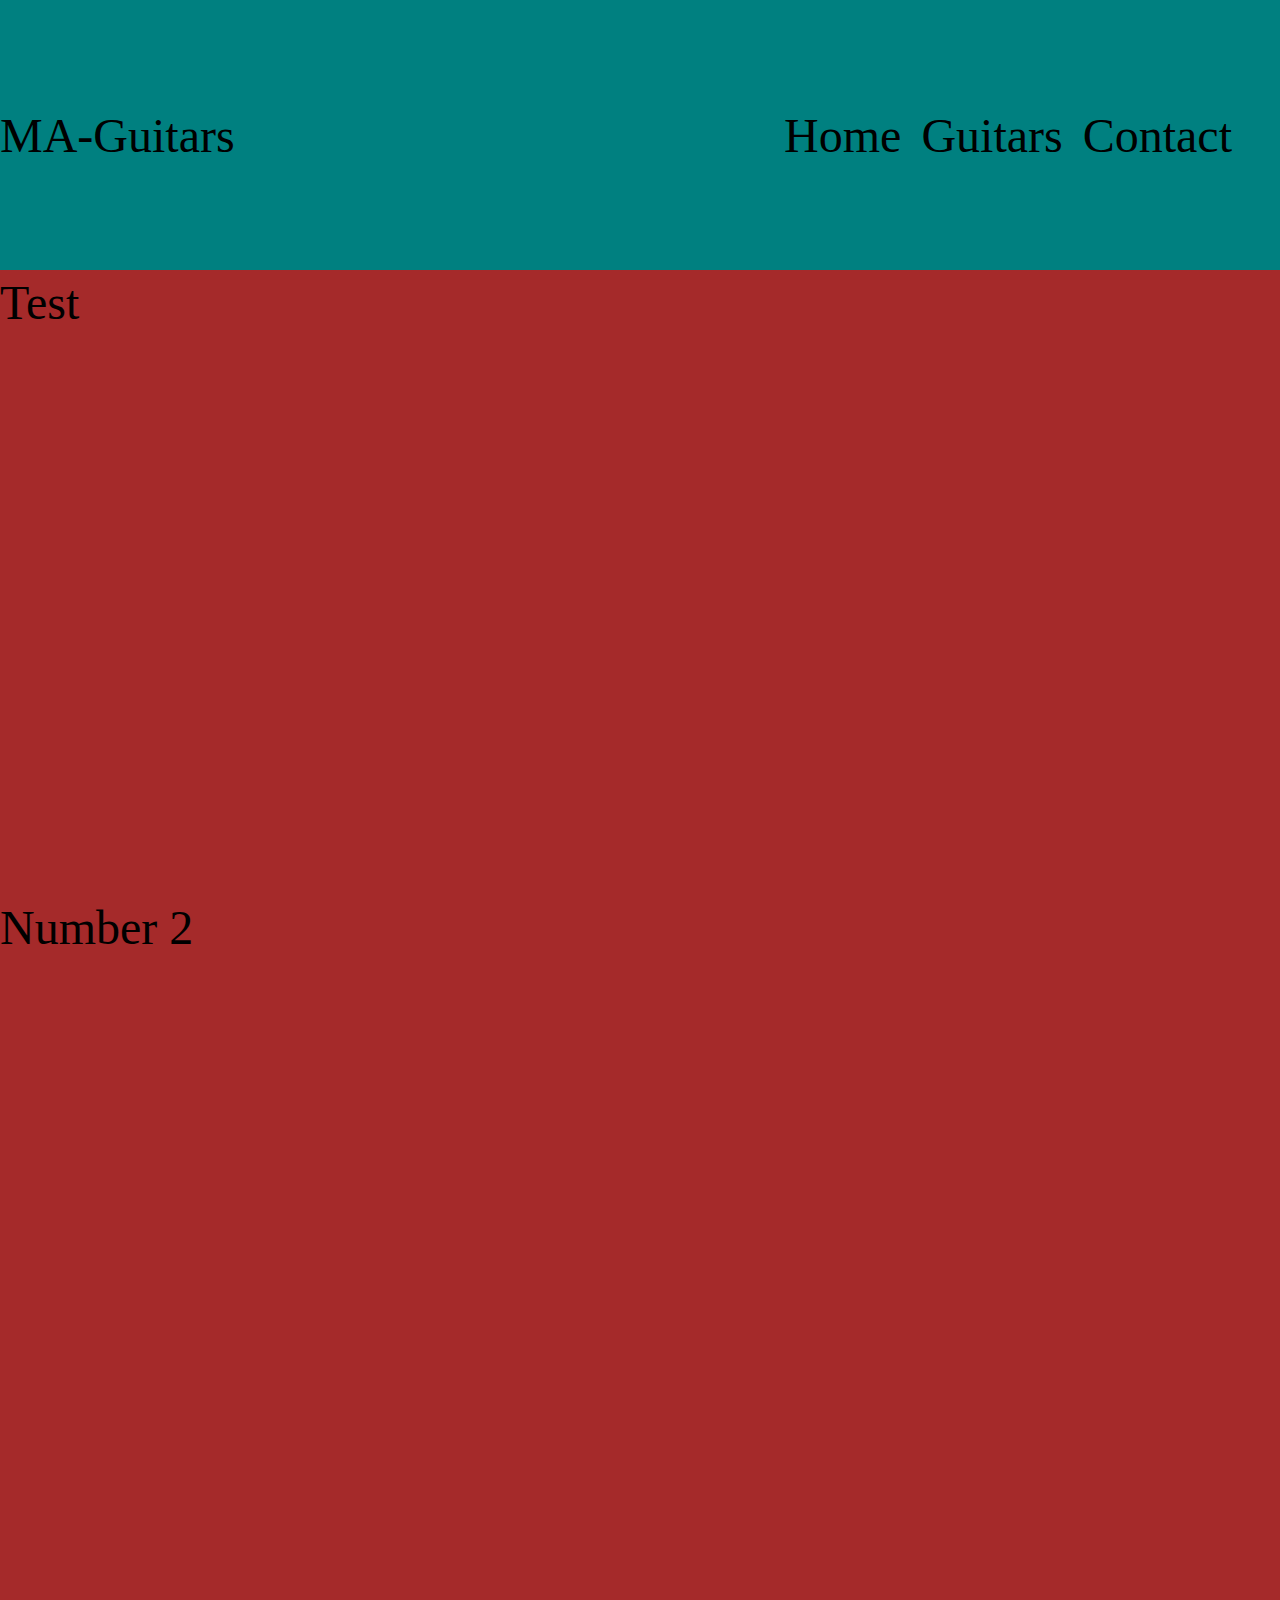
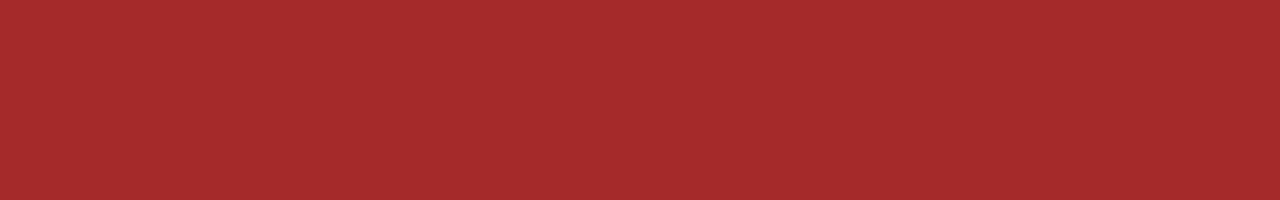
==== index.html @ ea3c1844 "initial commit" ====
<!DOCTYPE html>
<html>
    <head>
        <title>MA-Guitars</title>
        <link rel="stylesheet" href="style.css">
    </head>

    <body>
        <div class="progress-bar"></div>
    
        <div class="header">
            <div class="logo">MA-Guitars</div>
            <ul class="nav-list">
                <li>Home</li>
                <li>Guitars</li>
                <li>Contact</li>
            </ul>
        </div>

        <section class="first-section">
            <p>Test</p>
            <p>Test</p>
            <p>Test</p>
            <p>Test</p>
            <p>Test</p>
            <p>Test</p>
        </section>
        <section class="second-section">
            Number 2
        </section>

    <script src="script.js"></script>
    </body>

</html>
---- style.css ----
*{
    margin: 0;
    padding: 0;
    overflow-x: hidden;
}
body{
    background-color: rgb(36, 36, 36);
    font-size: 3em;
}

.progress-bar{
    height: 10px;
    width: 0;
    background-color: crimson;
    position: fixed;
    top: 0;
    z-index: 1000;
}

.header{
    position: fixed;
    top: 0;
    display: flex;
    height: 30vh;
    width: 100vw;
    background-color: teal;
    justify-content: space-between;
    align-items: center;
    transition: 0.2s;
}

.nav-list{
    display: flex;
    list-style: none;
    gap: 20px;
    margin-right: 3rem;
}

section{
    height: 100dvh;
    background-color: brown;
}
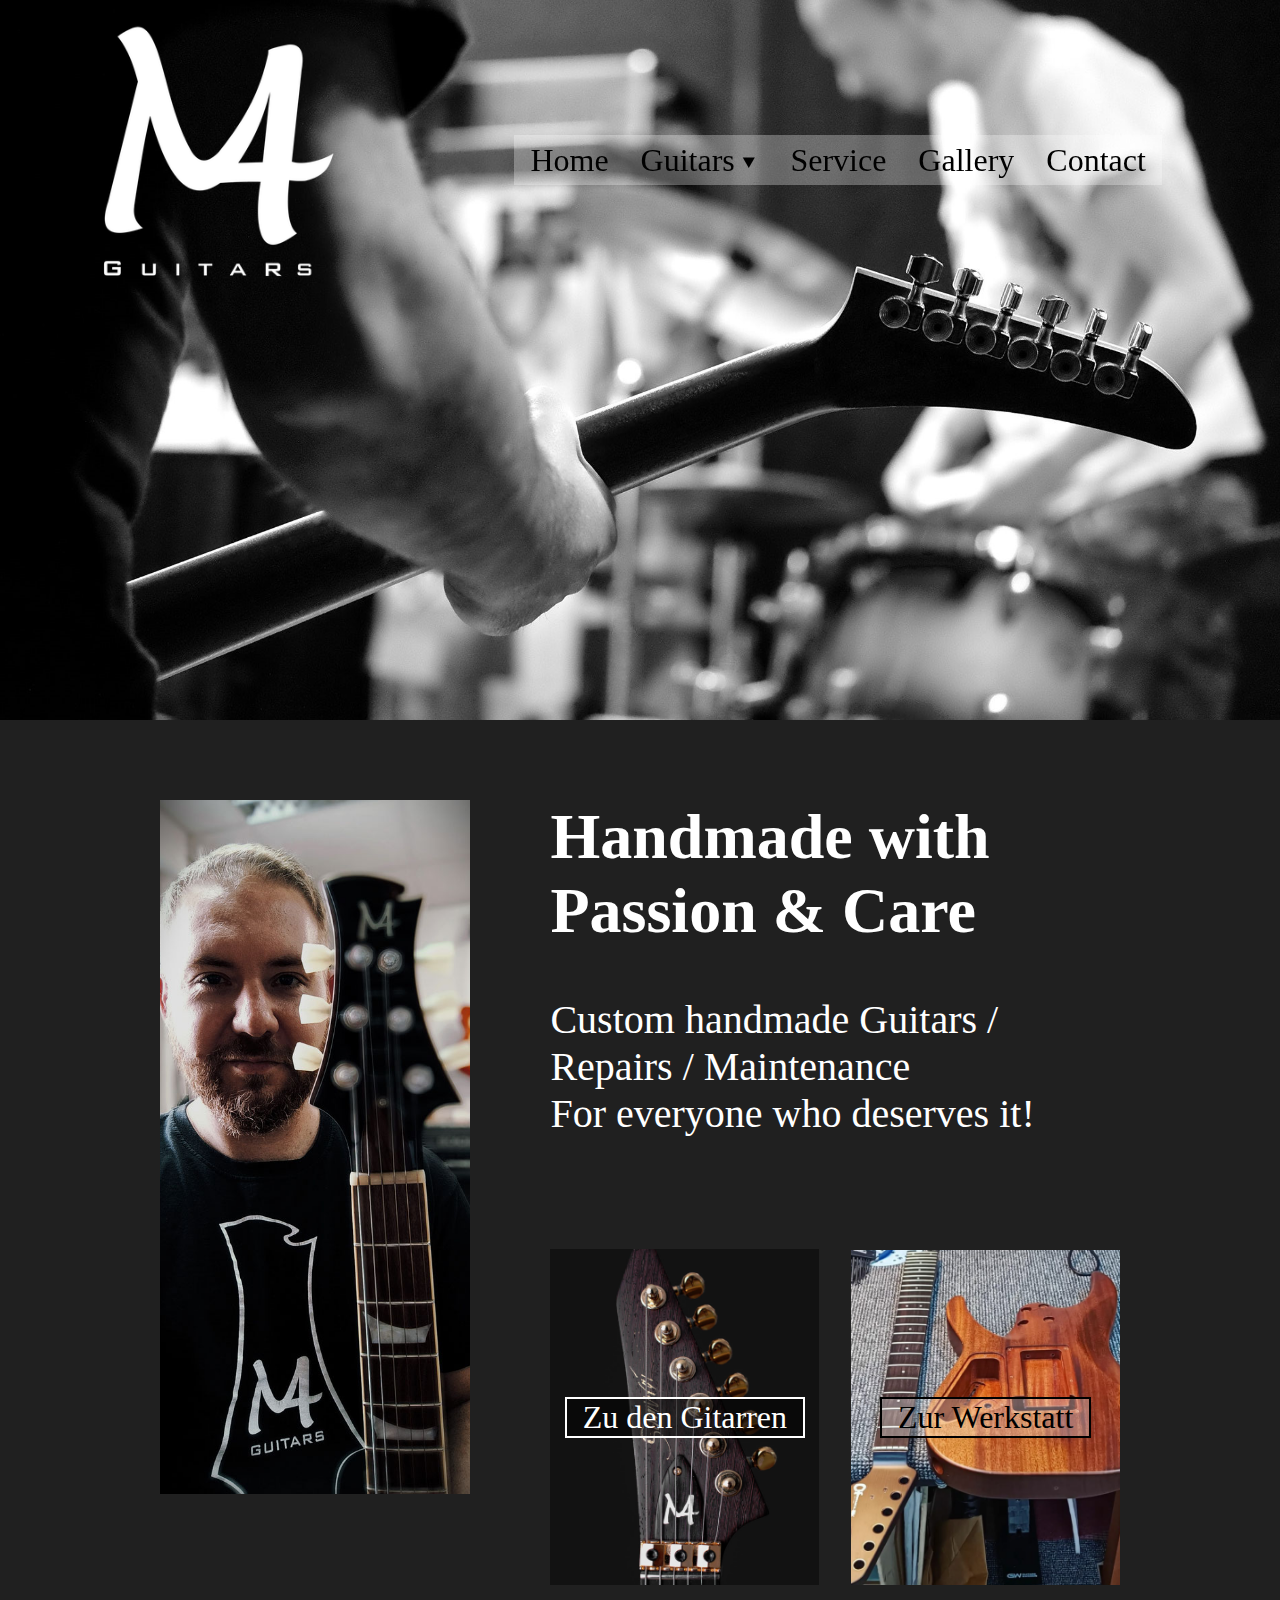
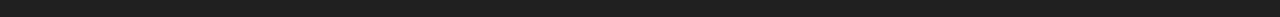
==== commit 8b3c42d0: "First Section" ====
--- a/index.html
+++ b/index.html
@@ -8,25 +8,44 @@
     <body>
         <div class="progress-bar"></div>
     
-        <div class="header">
-            <div class="logo">MA-Guitars</div>
+        <div class="desktop-header">
+            <div class="logo-container">
+                <img src="images/ma-logo.png" alt="MA-Guitars Logo" class="logo">
+            </div>
             <ul class="nav-list">
-                <li>Home</li>
-                <li>Guitars</li>
-                <li>Contact</li>
+                <li><a href="#home">Home</a></li>
+                <li><a href="#nr2">Guitars<span> &#11206;</span></a></li>
+                <li><a href="#nr2">Service</a></li>
+                <li><a href="#nr2">Gallery</a></li>
+                <li><a href="#nr2">Contact</a></li>
             </ul>
         </div>
 
-        <section class="first-section">
-            <p>Test</p>
-            <p>Test</p>
-            <p>Test</p>
-            <p>Test</p>
-            <p>Test</p>
-            <p>Test</p>
-        </section>
-        <section class="second-section">
-            Number 2
+        <header id="home" class="header-section">
+            <div class="guitar-header"></div>
+        </header>
+        <section id="nr2" class="first-section">
+            <div class="manuel-pic-container">
+                <img src="images/mahmoud.jpg" alt="Manuel-Ali" class="manuel-pic">
+            </div>
+
+            <div class="section_1-container">
+                <div class="section_1-text">
+                    <h1>Handmade with Passion & Care</h1>
+                    <p>Custom handmade Guitars / Repairs / Maintenance</p>
+                    <p>For everyone who deserves it!</p>
+                </div>
+                <div class="section_1-links-container">
+                    <div class="section_1-links guitars-link">
+                        <a href="">Zu den Gitarren</a>
+                    </div>
+                    <div class="section_1-links workshop-link">
+                        <a href="">Zur Werkstatt</a>
+                    </div>
+                </div>
+
+            </div>
+            
         </section>
 
     <script src="script.js"></script>
--- a/style.css
+++ b/style.css
@@ -4,9 +4,16 @@
     padding: 0;
     overflow-x: hidden;
 }
+
+/* ------------------- CUSTOM PROPERTIES -------------------*/
+:root{
+    --header-size: 20rem;
+    --font-color: white;
+    --transparent-background: rgba(255, 255, 255, 0.3);
+}
 body{
-    background-color: rgb(36, 36, 36);
-    font-size: 3em;
+    background-color: rgb(32, 32, 32);
+    color: var(--font-color);
 }
 
 .progress-bar{
@@ -18,26 +25,137 @@
     z-index: 1000;
 }
 
-.header{
+a{
+    text-decoration: none;
+    cursor: pointer;
+    transition: all 300ms ease;
+}
+
+/* --- Desktop Header --- */
+
+.desktop-header{
     position: fixed;
     top: 0;
     display: flex;
-    height: 30vh;
+    height: var(--header-size);
     width: 100vw;
-    background-color: teal;
-    justify-content: space-between;
+    background-color: rgba(20, 20, 20, 0);
+    justify-content: space-around;
     align-items: center;
     transition: 0.2s;
 }
 
+.logo{
+    height: calc(var(--header-size) - 1rem);
+}
+
 .nav-list{
+    --nav-font-color: rgb(0, 0, 0);
     display: flex;
     list-style: none;
-    gap: 20px;
+    gap: 2ch;
     margin-right: 3rem;
+    font-size: 2rem;
+    background-color: var(--transparent-background);
+    padding: 0.4rem 1rem;
+}
+.nav-list a{
+    color: var(--nav-font-color);
+}
+.nav-list a:hover{
+    color: var(--font-color);
+}
+.nav-list a:active{
+    color: var(--font-color);
+}
+.nav-list span{
+    font-size: 0.7em;
+}
+
+/* --- Header Section --- */
+
+.guitar-header{
+    height: 80vh;
+    background-image: url(images/guitar-background-2-flipped.jpg);
+    background-position: center;
+    background-repeat: no-repeat;
+    background-size: 100%;
 }
 
 section{
-    height: 100dvh;
-    background-color: brown;
+    display: flex;
+    margin: 5rem 10rem 0;
+}
+/* --- First Section --- */
+
+.first-section{
+    gap: 5rem;
+    justify-content: space-around;
+}
+.manuel-pic-container{
+    width: 30rem;
+}
+.manuel-pic{
+    width: 100%;
+    height: 85%;
+    object-fit: cover;
+    object-position: top;
+}
+
+h1{
+    font-size: 4rem;
+    margin-bottom: 3rem;
+}
+p{
+    font-size: 2.5rem;
+}
+
+.section_1-container{
+    display: flex;
+    flex-direction: column;
+    gap: 5rem;
+}
+.section_1-links-container{
+    display: flex;
+    gap: 2rem;
+    justify-content: flex-start;
+}
+.section_1-links{
+    position: relative;
+    width: 20rem;
+    height: 25rem;
+    background-repeat: no-repeat;
+    background-position: center;
+    background-size: 100%;
+    display: flex;
+    justify-content: center;
+    align-items: center;
+}
+
+.guitars-link{
+    background-image: url(images/guitar-head.png);
+    --font-color: white;
+}
+.workshop-link{
+    background-image: url(images/workshop-pic.png);
+    --font-color: black;
+}
+.section_1-links a{
+    font-size: 2rem;
+    padding: 0 1ch;
+    position: absolute;
+    color: var(--font-color);
+    border: 0.15rem solid var(--font-color);
+    background-color: var(--transparent-background);
+}
+.guitars-link a{
+    background-color: rgba(0, 0, 0, 0.5);
+}
+.guitars-link a:hover{
+    background-color: rgba(255, 255, 255, 0.5);
+    --font-color: black;
+}
+.workshop-link a:hover{
+    background-color: rgba(0, 0, 0, 0.5);
+    --font-color: white;
 }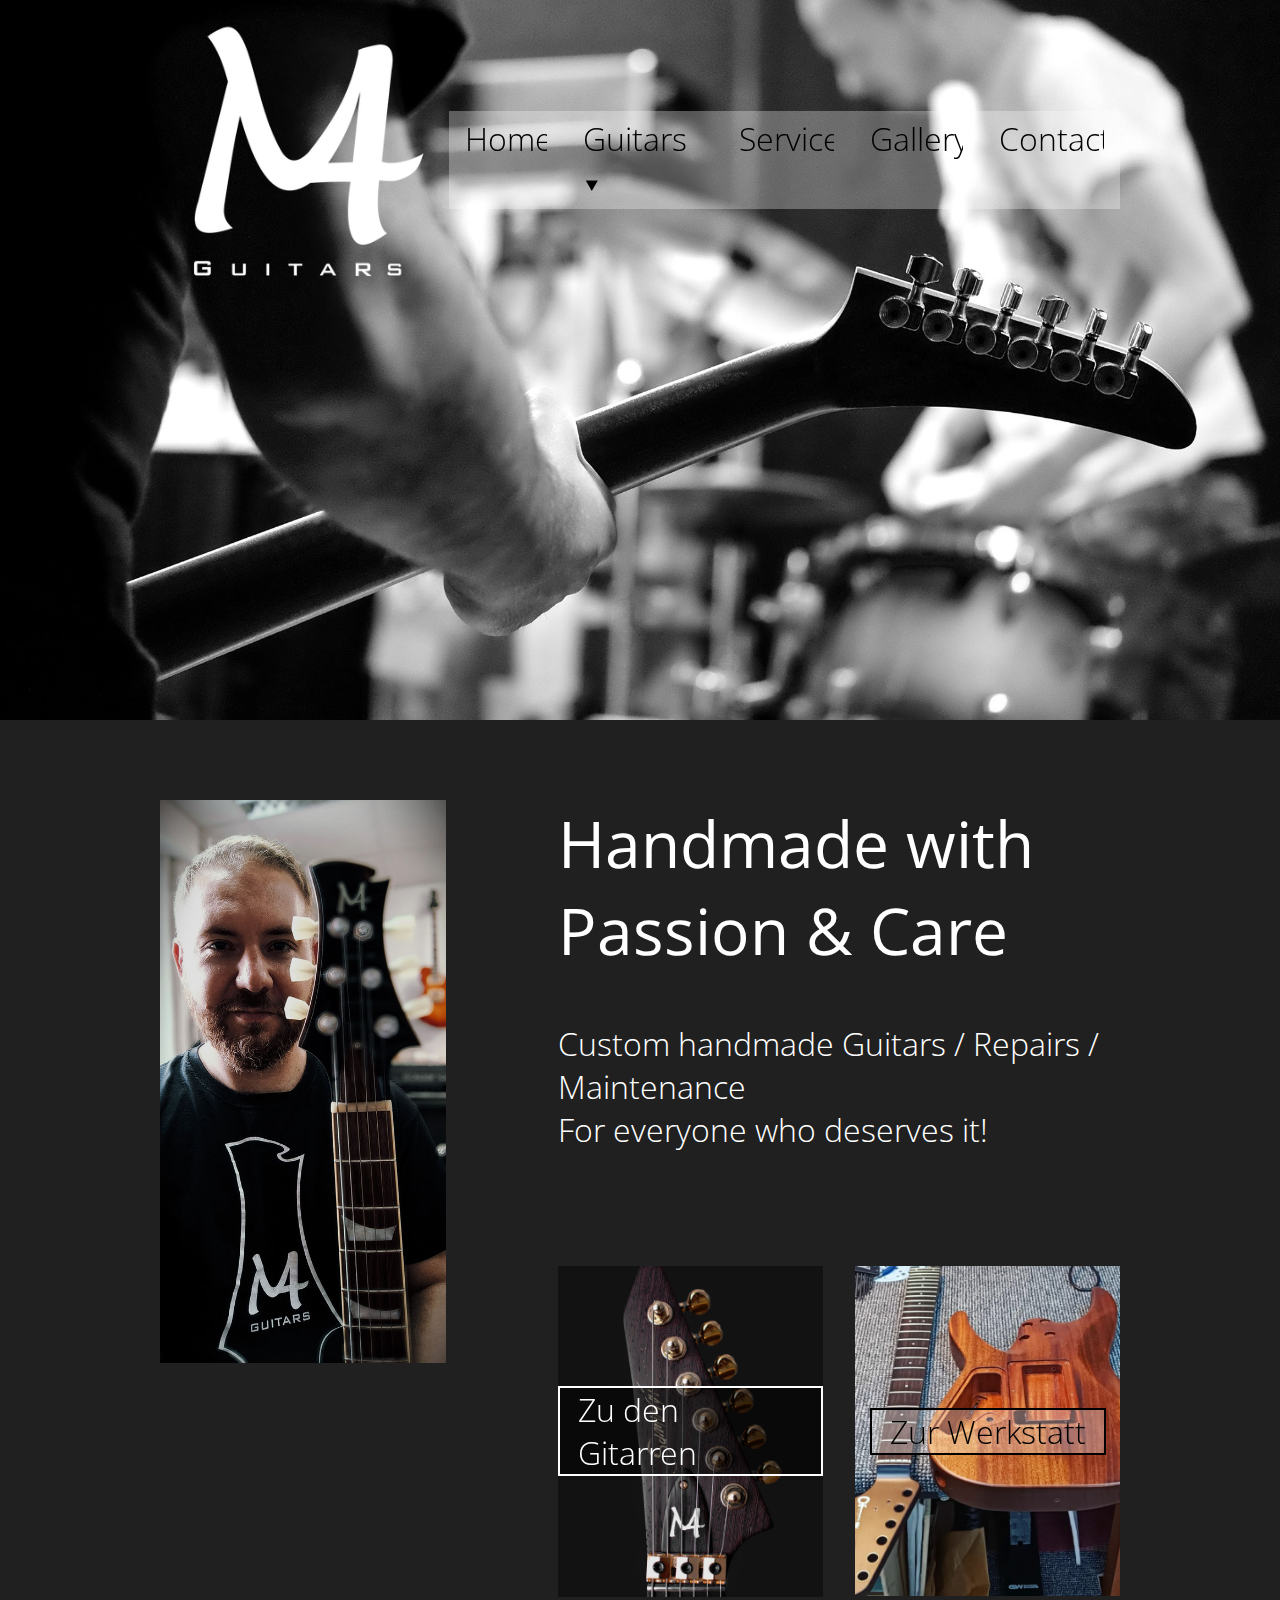
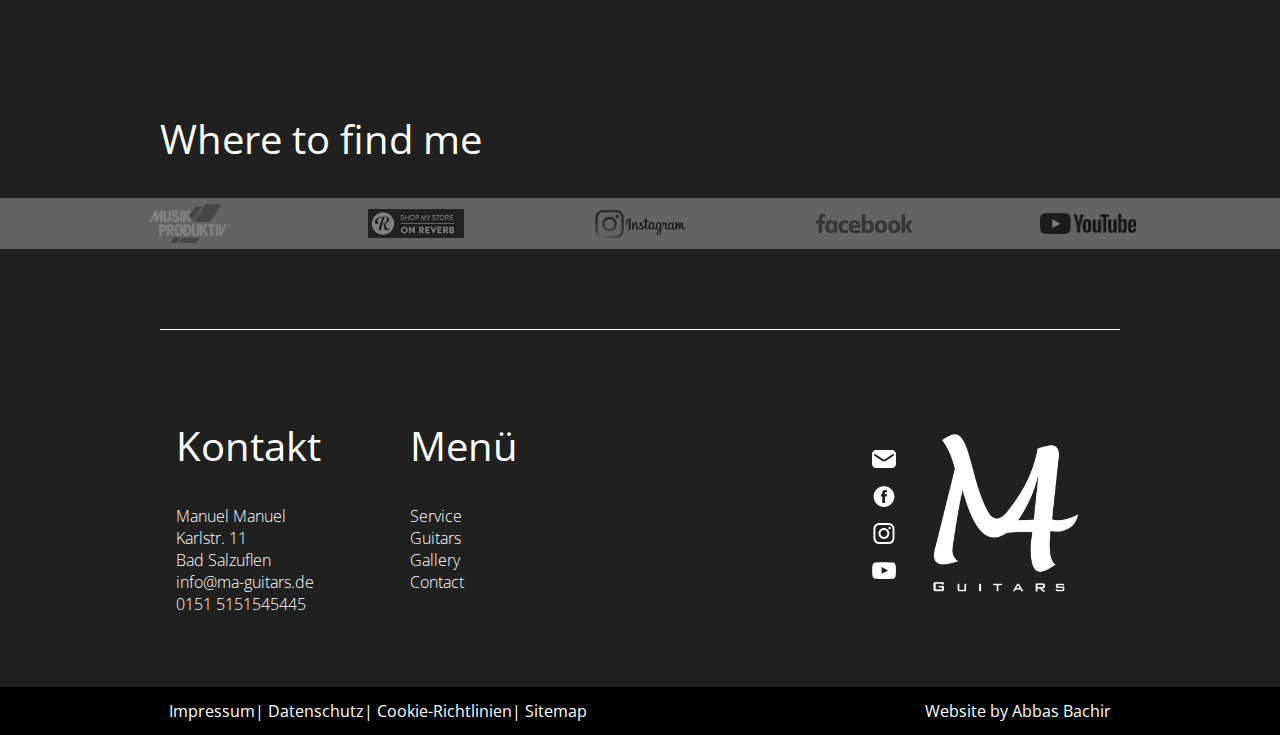
==== commit e4c58a2f: "finished layout" ====
--- a/index.html
+++ b/index.html
@@ -1,6 +1,7 @@
 <!DOCTYPE html>
 <html>
     <head>
+        <meta charset="UTF-8">
         <title>MA-Guitars</title>
         <link rel="stylesheet" href="style.css">
     </head>
@@ -8,21 +9,22 @@
     <body>
         <div class="progress-bar"></div>
     
-        <div class="desktop-header">
-            <div class="logo-container">
-                <img src="images/ma-logo.png" alt="MA-Guitars Logo" class="logo">
+        <header id="home" class="header-section">
+            <div class="desktop-nav">
+                <div class="logo-container">
+                    <img src="images/ma-logo.png" alt="MA-Guitars Logo" class="logo">
+                </div>
+
+                <ul class="nav-list">
+                    <li><a href="#home">Home</a></li>
+                    <li><a href="#nr2">Guitars<span> &#11206;</span></a></li>
+                    <li><a href="#nr2">Service</a></li>
+                    <li><a href="#nr2">Gallery</a></li>
+                    <li><a href="#nr2">Contact</a></li>
+                </ul>
             </div>
-            <ul class="nav-list">
-                <li><a href="#home">Home</a></li>
-                <li><a href="#nr2">Guitars<span> &#11206;</span></a></li>
-                <li><a href="#nr2">Service</a></li>
-                <li><a href="#nr2">Gallery</a></li>
-                <li><a href="#nr2">Contact</a></li>
-            </ul>
-        </div>
 
-        <header id="home" class="header-section">
-            <div class="guitar-header"></div>
+            <div class="header-background"></div>
         </header>
         <section id="nr2" class="first-section">
             <div class="manuel-pic-container">
@@ -48,6 +50,92 @@
             
         </section>
 
+        <section id="" class="section_socials">
+            <div class="section_socials-container">
+                <div class="section_socials-text-container">
+                    <h2>Where to find me</h2>
+                </div>
+                <div class="socials-container">
+                    <div class="socials-links-container">
+                        <a href="" class="socials-link">
+                            <img src="images/musik-produktiv-logo.png" alt="">
+                        </a>
+                        <a href="" class="socials-link">
+                            <img src="images/reverb-shop-logo.png" alt="">
+                        </a>
+                        <a href="" class="socials-link">
+                            <img src="images/instagram-logo.png" alt="">
+                        </a>
+                        <a href="" class="socials-link socials-facebook">
+                            <img src="images/facebook-logo.png" alt="">
+                        </a>
+                        <a href="" class="socials-link">
+                            <img src="images/YouTube-logo.png" alt="">
+                        </a>
+                    </div>
+                </div>
+                
+            </div>
+        </section>
+
+        <footer>
+            <span></span>
+            <div class="footer-container-outer">
+                <div class="footer-container-inner">
+                    <div>
+                        <h2>Kontakt</h2>
+                        <p>Manuel Manuel</p>
+                        <p>Karlstr. 11</p>
+                        <p>Bad Salzuflen</p>
+                        <p>info@ma-guitars.de</p>
+                        <p>0151 5151545445 </p>
+                    </div>
+                    <div>
+                        <h2>Menü</h2>
+                        <p>Service</p>
+                        <p>Guitars</p>
+                        <p>Gallery</p>
+                        <p>Contact</p>
+                    </div>
+                    <div></div>
+                    <div></div>
+                    <div></div>
+                    <div class="footer-icons-container">
+                        <a class="footer-icons mail-footer" href="">
+                            <img src="images/Logos/email_icon.svg" alt="Email-Icon">
+                        </a>
+                        <a class="footer-icons facebook-footer" href="">
+                            <img src="images/Logos/facebook_icon.svg" alt="Facebook-Icon">
+                        </a>
+                        <a class="footer-icons instagram-footer" href="">
+                            <img src="images/Logos/instagram_icon.svg" alt="Instagram-Icon">
+                        </a>
+                        <a class="footer-icons youtube-footer" href="">
+                            <img src="images/Logos/youtube_icon.svg" alt="Youtube-Icon">
+                        </a>
+                    </div>
+                </div>
+                <img class="footer-logo" src="images/ma-logo.png" alt="">
+            </div>
+            
+        </footer>
+
+        <end>
+            <div class="end-bar">
+                <div>
+                    <ul class="end-links">
+                        <li class="end-a">Impressum</li>
+                        <li class="end-a">Datenschutz</li>
+                        <li class="end-a">Cookie-Richtlinien</li>
+                        <li class="end-a">Sitemap</li>
+                    </ul>
+                </div>
+                <div>
+                    Website by Abbas Bachir
+                </div>
+            </div>
+        </end>
+
     <script src="script.js"></script>
     </body>
 
--- a/style.css
+++ b/style.css
@@ -1,8 +1,12 @@
+
+@import url('https://fonts.googleapis.com/css2?family=Open+Sans:ital,wght@0,300..800;1,300..800&display=swap');
 
 *{
     margin: 0;
     padding: 0;
     overflow-x: hidden;
+    scroll-behavior: smooth;
+    font-family: 'Open Sans', Arial;
 }
 
 /* ------------------- CUSTOM PROPERTIES -------------------*/
@@ -10,53 +14,78 @@
     --header-size: 20rem;
     --font-color: white;
     --transparent-background: rgba(255, 255, 255, 0.3);
+    --transparent-nav: rgba(255, 255, 255, 0.3);
+    --outer-margin: 10rem;
+    --font-size-h1: 4rem;
+    --font-size-h2: 2.5rem;
+    --font-size-text: 2rem;
 }
 body{
     background-color: rgb(32, 32, 32);
     color: var(--font-color);
 }
-
-.progress-bar{
-    height: 10px;
-    width: 0;
-    background-color: crimson;
-    position: fixed;
-    top: 0;
-    z-index: 1000;
-}
-
+h1, h2{
+    font-weight: 400;
+}
+h1{
+    font-size: var(--font-size-h1);
+    margin-bottom: 3rem;
+}
+h2{
+    font-size: var(--font-size-h2);
+    margin-bottom: 2rem;
+}
+p, a{
+    font-weight: 300;
+    font-size: var(--font-size-text)
+}
 a{
     text-decoration: none;
     cursor: pointer;
     transition: all 300ms ease;
 }
 
-/* --- Desktop Header --- */
-
-.desktop-header{
+
+/* --- DESKTOP HEADER --- */
+
+.desktop-nav{
     position: fixed;
     top: 0;
     display: flex;
     height: var(--header-size);
     width: 100vw;
     background-color: rgba(20, 20, 20, 0);
-    justify-content: space-around;
+    justify-content: space-between;
     align-items: center;
     transition: 0.2s;
 }
 
+.nav-scrolled{
+    --header-size: 7rem;
+    background-color: rgba(20, 20, 20, 1);
+    z-index: 999;
+}
+.nav-scrolled .nav-list{
+    --nav-font-color: white;
+    --transparent-nav: transparent;
+}
+
+.logo-container{
+    position: relative;
+    margin-left: 10rem;
+}
 .logo{
     height: calc(var(--header-size) - 1rem);
 }
 
 .nav-list{
     --nav-font-color: rgb(0, 0, 0);
+    font-size: var(--font-size-text);
     display: flex;
     list-style: none;
     gap: 2ch;
-    margin-right: 3rem;
-    font-size: 2rem;
-    background-color: var(--transparent-background);
+    margin-right: 10rem;
+    background-color: var(--transparent-nav);
     padding: 0.4rem 1rem;
 }
 .nav-list a{
@@ -72,9 +101,17 @@
     font-size: 0.7em;
 }
 
-/* --- Header Section --- */
-
-.guitar-header{
+.nav-scrolled a:hover{
+    color: gray;
+}
+/* --- HEADER SECTION --- */
+
+section, footer{
+    display: flex;
+    margin: 5rem var(--outer-margin) 0;
+}
+
+.header-background{
     height: 80vh;
     background-image: url(images/guitar-background-2-flipped.jpg);
     background-position: center;
@@ -82,32 +119,21 @@
     background-size: 100%;
 }
 
-section{
-    display: flex;
-    margin: 5rem 10rem 0;
-}
-/* --- First Section --- */
+/* --- FIRST SECTION --- */
 
 .first-section{
-    gap: 5rem;
-    justify-content: space-around;
+    gap: 7rem;
+    justify-content: flex-start;
 }
 .manuel-pic-container{
     width: 30rem;
+    height: 50rem;
+    overflow: hidden;
 }
 .manuel-pic{
     width: 100%;
-    height: 85%;
     object-fit: cover;
     object-position: top;
-}
-
-h1{
-    font-size: 4rem;
-    margin-bottom: 3rem;
-}
-p{
-    font-size: 2.5rem;
 }
 
 .section_1-container{
@@ -141,7 +167,6 @@
     --font-color: black;
 }
 .section_1-links a{
-    font-size: 2rem;
     padding: 0 1ch;
     position: absolute;
     color: var(--font-color);
@@ -158,4 +183,93 @@
 .workshop-link a:hover{
     background-color: rgba(0, 0, 0, 0.5);
     --font-color: white;
+}
+
+/* --- SECOND SECTION --- */
+
+.section_socials{
+    margin: 5rem 0 0;
+}
+
+.section_socials-text-container{
+    margin: 0 var(--outer-margin);
+}
+
+.socials-links-container{
+    display: flex;
+    justify-content: center;
+    background-color: var(--transparent-background);
+    padding: 0 5rem;
+}
+
+.socials-link{
+    flex: 1 1 0px;
+    display: flex;
+    justify-content: center;
+    align-items: center;
+    margin: 0 4rem;
+    filter: brightness(0.5) grayscale(1);
+}
+.socials-link:hover{
+    filter: grayscale(0);
+}
+
+footer{
+    --font-size-text: 1rem;
+    display: grid;
+    grid-template-rows: auto;
+    font-size: var(--font-size-text);
+}
+footer span{
+    width: 100%;
+    height: 1px;
+    background-color: white;
+    margin-bottom: 4rem;
+}
+.footer-container-outer{
+    display: flex;
+    justify-content: space-between;
+    padding: 1.5rem 1rem;
+    align-items: center;
+    gap: 1rem;
+}
+.footer-container-inner{
+    flex: 1;
+    display: flex;
+    justify-content: space-between;
+}
+
+.footer-logo{
+    height: 12rem;
+}
+
+.footer-icons-container{
+    display: flex;
+    flex-direction: column;
+    justify-content: center;
+    gap: 0.5rem;
+}
+.footer-icons img{
+    width: 1.5rem;
+}
+
+.end-bar{
+    display: flex;
+    background-color: black;
+    height: 3rem;
+    margin-top: 3rem;
+    justify-content: space-around;
+    align-items: center;
+    font-size: 1rem;
+}
+.end-links{
+    display: flex;
+    justify-content: flex-start;
+}
+
+.end-a::before{
+    content: '| ';
+}
+.end-a:first-child::before{
+    content: '';
 }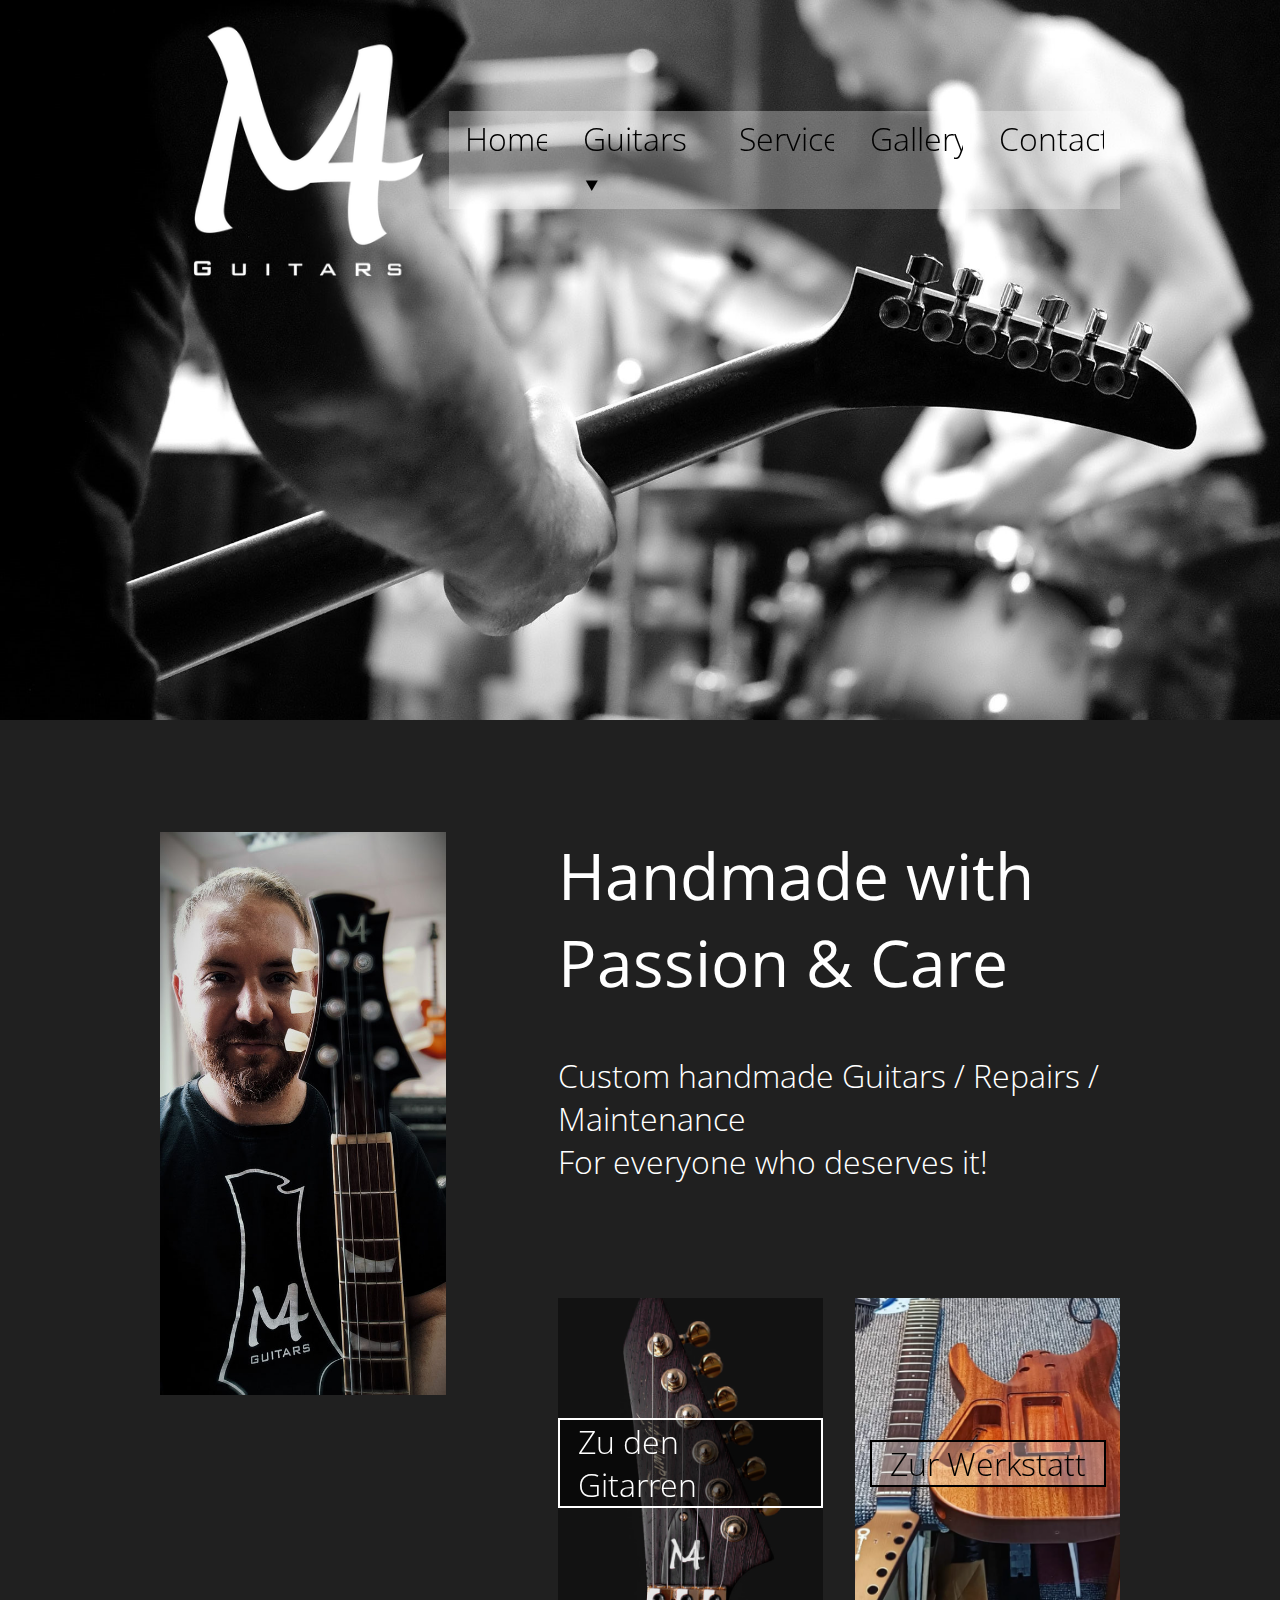
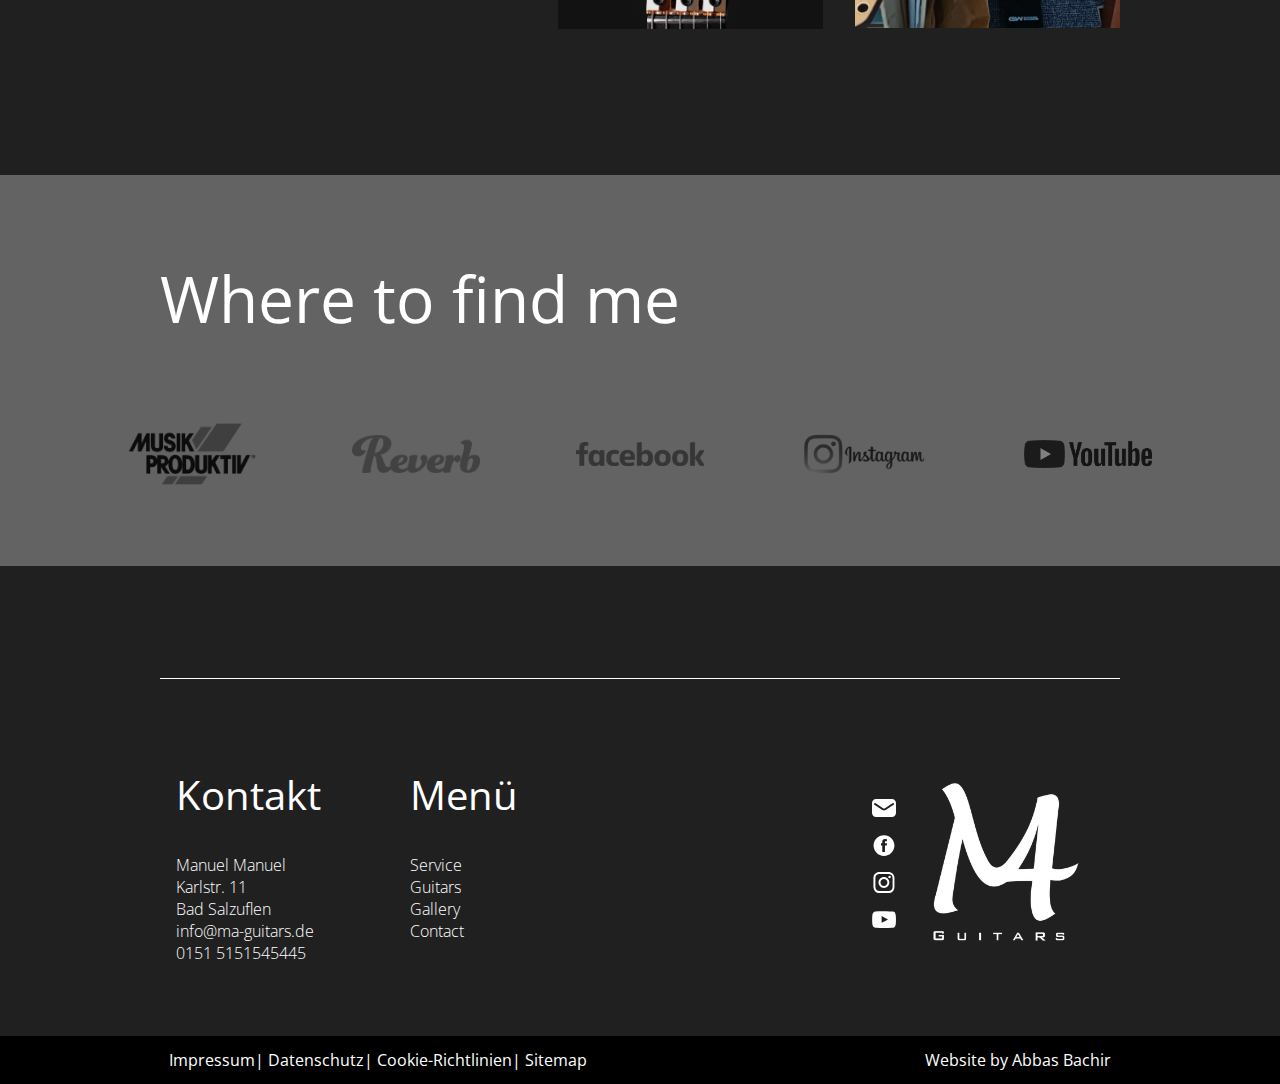
==== commit a064d977: "some updates" ====
--- a/index.html
+++ b/index.html
@@ -17,7 +17,18 @@
 
                 <ul class="nav-list">
                     <li><a href="#home">Home</a></li>
-                    <li><a href="#nr2">Guitars<span> &#11206;</span></a></li>
+                    <li class="nav-list-guitars"><a href="guitars.html">
+                        Guitars<span> &#11206;</span></a>
+                        <ul class="guitars-dropdown">
+                            <li><a>Goddess</a></li>
+                            <li><a>V.I.G</a></li>
+                            <li><a>Amira</a></li>
+                            <li><a>Samurai</a></li>
+                            <li><a>Ronin</a></li>
+                            <li><a>Underdog</a></li>
+                            <li><a>Customs</a></li>
+                        </ul>
+                    </li>
                     <li><a href="#nr2">Service</a></li>
                     <li><a href="#nr2">Gallery</a></li>
                     <li><a href="#nr2">Contact</a></li>
@@ -26,6 +37,7 @@
 
             <div class="header-background"></div>
         </header>
+
         <section id="nr2" class="first-section">
             <div class="manuel-pic-container">
                 <img src="images/mahmoud.jpg" alt="Manuel-Ali" class="manuel-pic">
@@ -39,7 +51,7 @@
                 </div>
                 <div class="section_1-links-container">
                     <div class="section_1-links guitars-link">
-                        <a href="">Zu den Gitarren</a>
+                        <a href="guitars.html">Zu den Gitarren</a>
                     </div>
                     <div class="section_1-links workshop-link">
                         <a href="">Zur Werkstatt</a>
@@ -53,23 +65,24 @@
         <section id="" class="section_socials">
             <div class="section_socials-container">
                 <div class="section_socials-text-container">
-                    <h2>Where to find me</h2>
+                    <h1>Where to find me</h1>
                 </div>
                 <div class="socials-container">
                     <div class="socials-links-container">
-                        <a href="" class="socials-link">
+                        <a href="https://www.musik-produktiv.de/e-gitarre/manuel-ali-guitars/" 
+                        target="_blank" class="socials-link">
                             <img src="images/musik-produktiv-logo.png" alt="">
                         </a>
-                        <a href="" class="socials-link">
+                        <a href="https://reverb.com/shop/manuelaliguitars" target="_blank" class="socials-link">
                             <img src="images/reverb-shop-logo.png" alt="">
                         </a>
-                        <a href="" class="socials-link">
+                        <a href="https://www.facebook.com/manuelaliguitars" target="_blank" class="socials-link socials-facebook">
+                            <img src="images/facebook-logo.png" alt="">
+                        </a>
+                        <a href="https://www.instagram.com/manuel_ali_guitars/" target="_blank" class="socials-link">
                             <img src="images/instagram-logo.png" alt="">
                         </a>
-                        <a href="" class="socials-link socials-facebook">
-                            <img src="images/facebook-logo.png" alt="">
-                        </a>
-                        <a href="" class="socials-link">
+                        <a href="https://www.youtube.com/channel/UCgZsIpc1MIJShkPsM_BowSg" target="_blank" class="socials-link">
                             <img src="images/YouTube-logo.png" alt="">
                         </a>
                     </div>
@@ -92,10 +105,10 @@
                     </div>
                     <div>
                         <h2>Menü</h2>
-                        <p>Service</p>
-                        <p>Guitars</p>
-                        <p>Gallery</p>
-                        <p>Contact</p>
+                        <p><a>Service</a></p>
+                        <p><a href="guitars.html">Guitars</a></p>
+                        <p><a>Gallery</a></p>
+                        <p><a>Contact</a></p>
                     </div>
                     <div></div>
                     <div></div>
--- a/style.css
+++ b/style.css
@@ -43,6 +43,7 @@
     text-decoration: none;
     cursor: pointer;
     transition: all 300ms ease;
+    color: var(--font-color);
 }
 
 
@@ -58,16 +59,7 @@
     justify-content: space-between;
     align-items: center;
     transition: 0.2s;
-}
-
-.nav-scrolled{
-    --header-size: 7rem;
-    background-color: rgba(20, 20, 20, 1);
-    z-index: 999;
-}
-.nav-scrolled .nav-list{
-    --nav-font-color: white;
-    --transparent-nav: transparent;
+    overflow: visible;
 }
 
 .logo-container{
@@ -86,9 +78,12 @@
     gap: 2ch;
     margin-right: 10rem;
     background-color: var(--transparent-nav);
-    padding: 0.4rem 1rem;
-}
-.nav-list a{
+    padding: 0 1rem;
+}
+.nav-list li{
+    padding: 0.4rem 0;
+}
+.nav-list a, .nav-list-guitars{
     color: var(--nav-font-color);
 }
 .nav-list a:hover{
@@ -101,14 +96,43 @@
     font-size: 0.7em;
 }
 
+.guitars-dropdown{
+    position: absolute;
+    display: none;
+    background-color: var(--transparent-nav);
+    margin-top: 0.4rem;
+    margin-left: -1rem;
+    padding: 0 1rem 1rem;
+}
+.guitars-dropdown a{
+    font-size: 1.7rem;
+}
+.nav-list-guitars:hover .guitars-dropdown{
+    display: block;
+    transition: all 300ms ease;
+}
+.nav-scrolled .guitars-dropdown{
+    background-color: black;
+}
+
+.nav-scrolled{
+    --header-size: 7rem;
+    background-color: black;
+    z-index: 999;
+}
+.nav-scrolled .nav-list{
+    --nav-font-color: white;
+    --transparent-nav: transparent;
+}
 .nav-scrolled a:hover{
     color: gray;
 }
+
 /* --- HEADER SECTION --- */
 
 section, footer{
     display: flex;
-    margin: 5rem var(--outer-margin) 0;
+    margin: 7rem var(--outer-margin) 0;
 }
 
 .header-background{
@@ -188,17 +212,18 @@
 /* --- SECOND SECTION --- */
 
 .section_socials{
-    margin: 5rem 0 0;
+    margin: 7rem 0 0;
+    padding: 5rem 0;
+    background-color: var(--transparent-background);
 }
 
 .section_socials-text-container{
-    margin: 0 var(--outer-margin);
+    margin: 0 var(--outer-margin) 2rem;
 }
 
 .socials-links-container{
     display: flex;
     justify-content: center;
-    background-color: var(--transparent-background);
     padding: 0 5rem;
 }
 
@@ -207,7 +232,7 @@
     display: flex;
     justify-content: center;
     align-items: center;
-    margin: 0 4rem;
+    margin: 0 3rem;
     filter: brightness(0.5) grayscale(1);
 }
 .socials-link:hover{
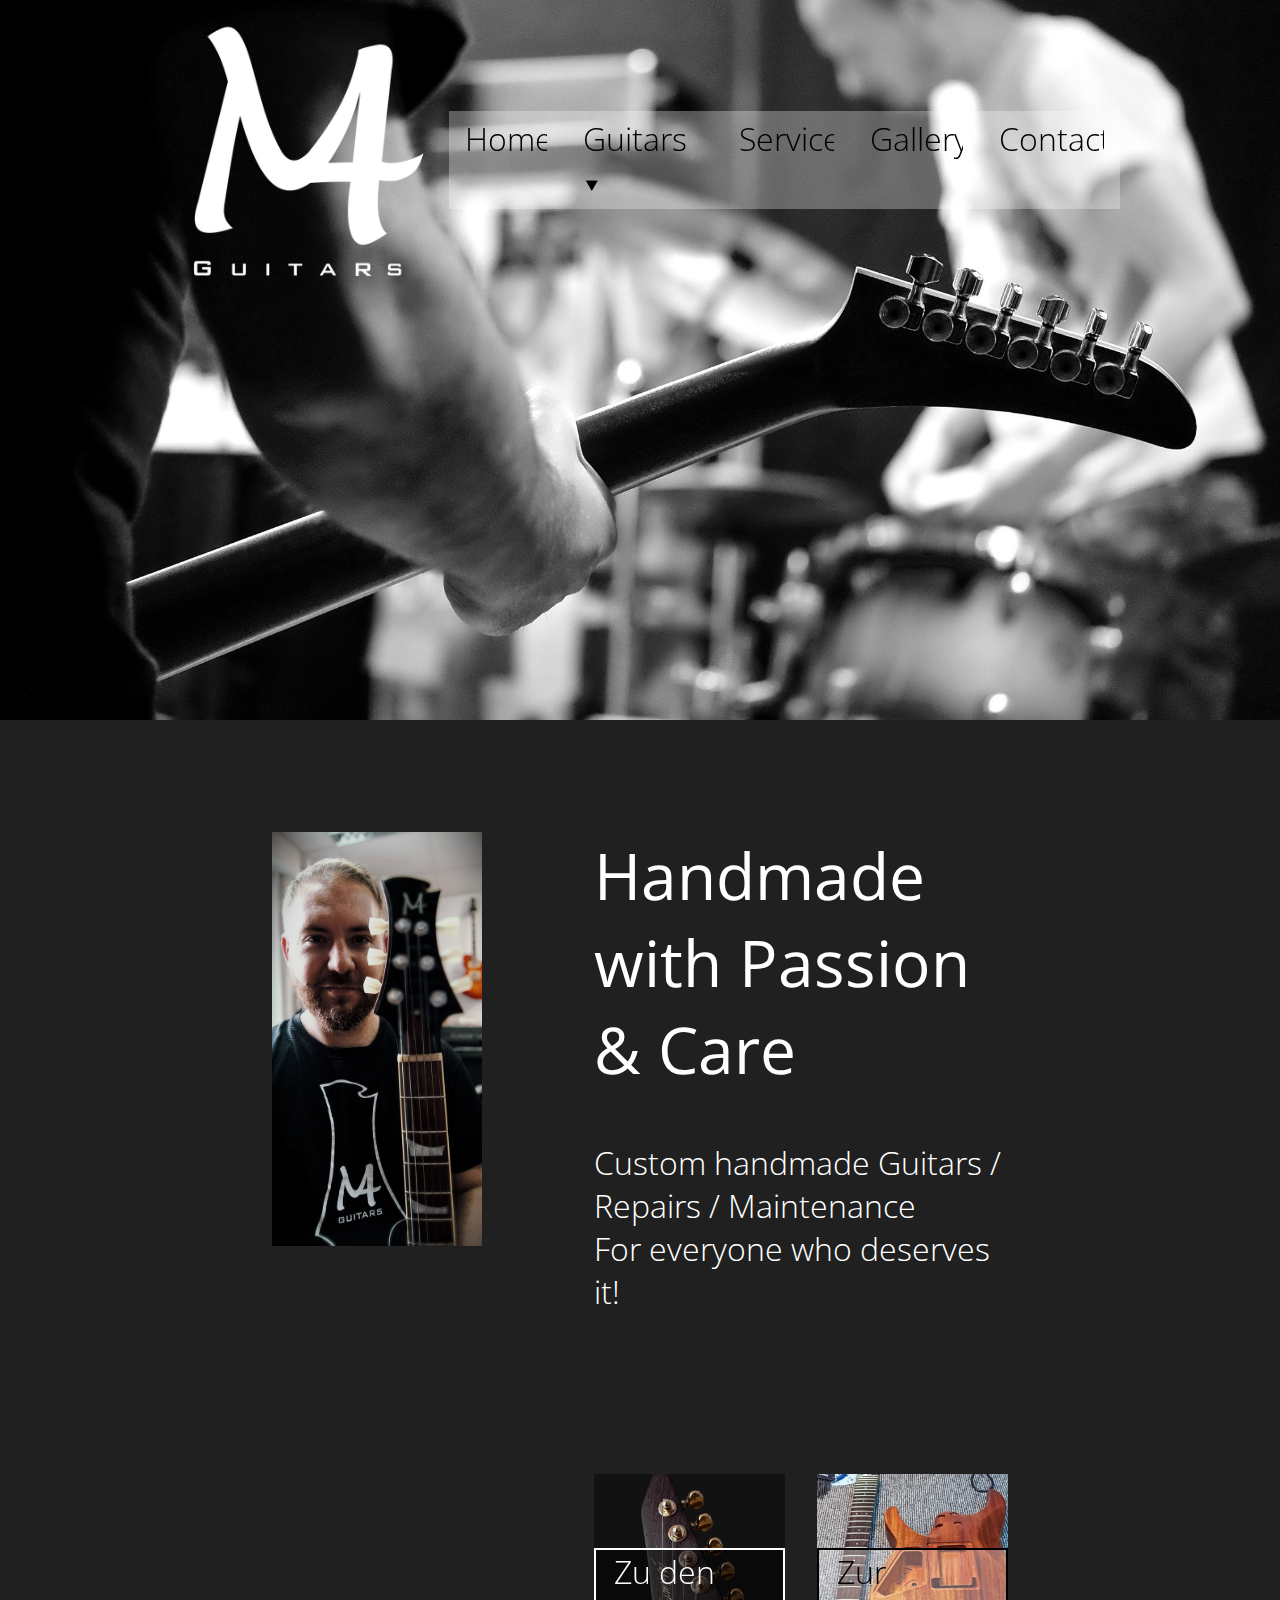
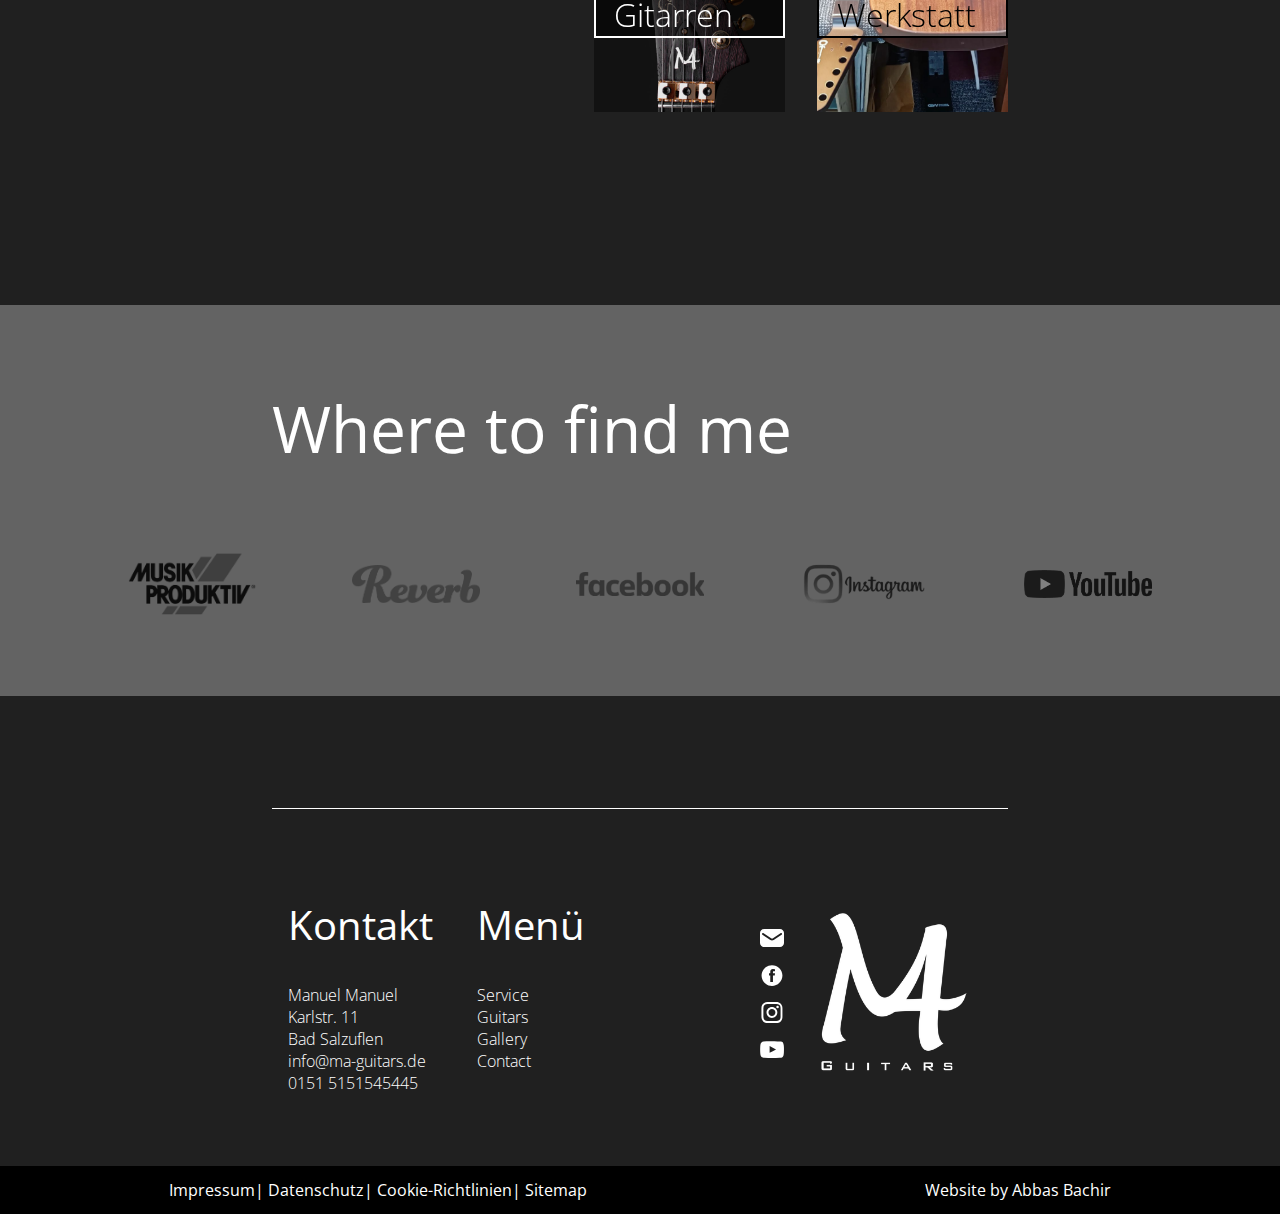
==== commit 9c8aa6aa: "added text and contact form" ====
--- a/index.html
+++ b/index.html
@@ -31,12 +31,16 @@
                     </li>
                     <li><a href="#nr2">Service</a></li>
                     <li><a href="#nr2">Gallery</a></li>
-                    <li><a href="#nr2">Contact</a></li>
+                    <li><a href="contact.html">Contact</a></li>
                 </ul>
             </div>
 
             <div class="header-background"></div>
         </header>
+
+        <form class="contact-form-container">
+            
+        </form>
 
         <section id="nr2" class="first-section">
             <div class="manuel-pic-container">
@@ -108,7 +112,7 @@
                         <p><a>Service</a></p>
                         <p><a href="guitars.html">Guitars</a></p>
                         <p><a>Gallery</a></p>
-                        <p><a>Contact</a></p>
+                        <p><a href="contact.html">Contact</a></p>
                     </div>
                     <div></div>
                     <div></div>
--- a/style.css
+++ b/style.css
@@ -15,7 +15,7 @@
     --font-color: white;
     --transparent-background: rgba(255, 255, 255, 0.3);
     --transparent-nav: rgba(255, 255, 255, 0.3);
-    --outer-margin: 10rem;
+    --outer-margin: 17rem;
     --font-size-h1: 4rem;
     --font-size-h2: 2.5rem;
     --font-size-text: 2rem;
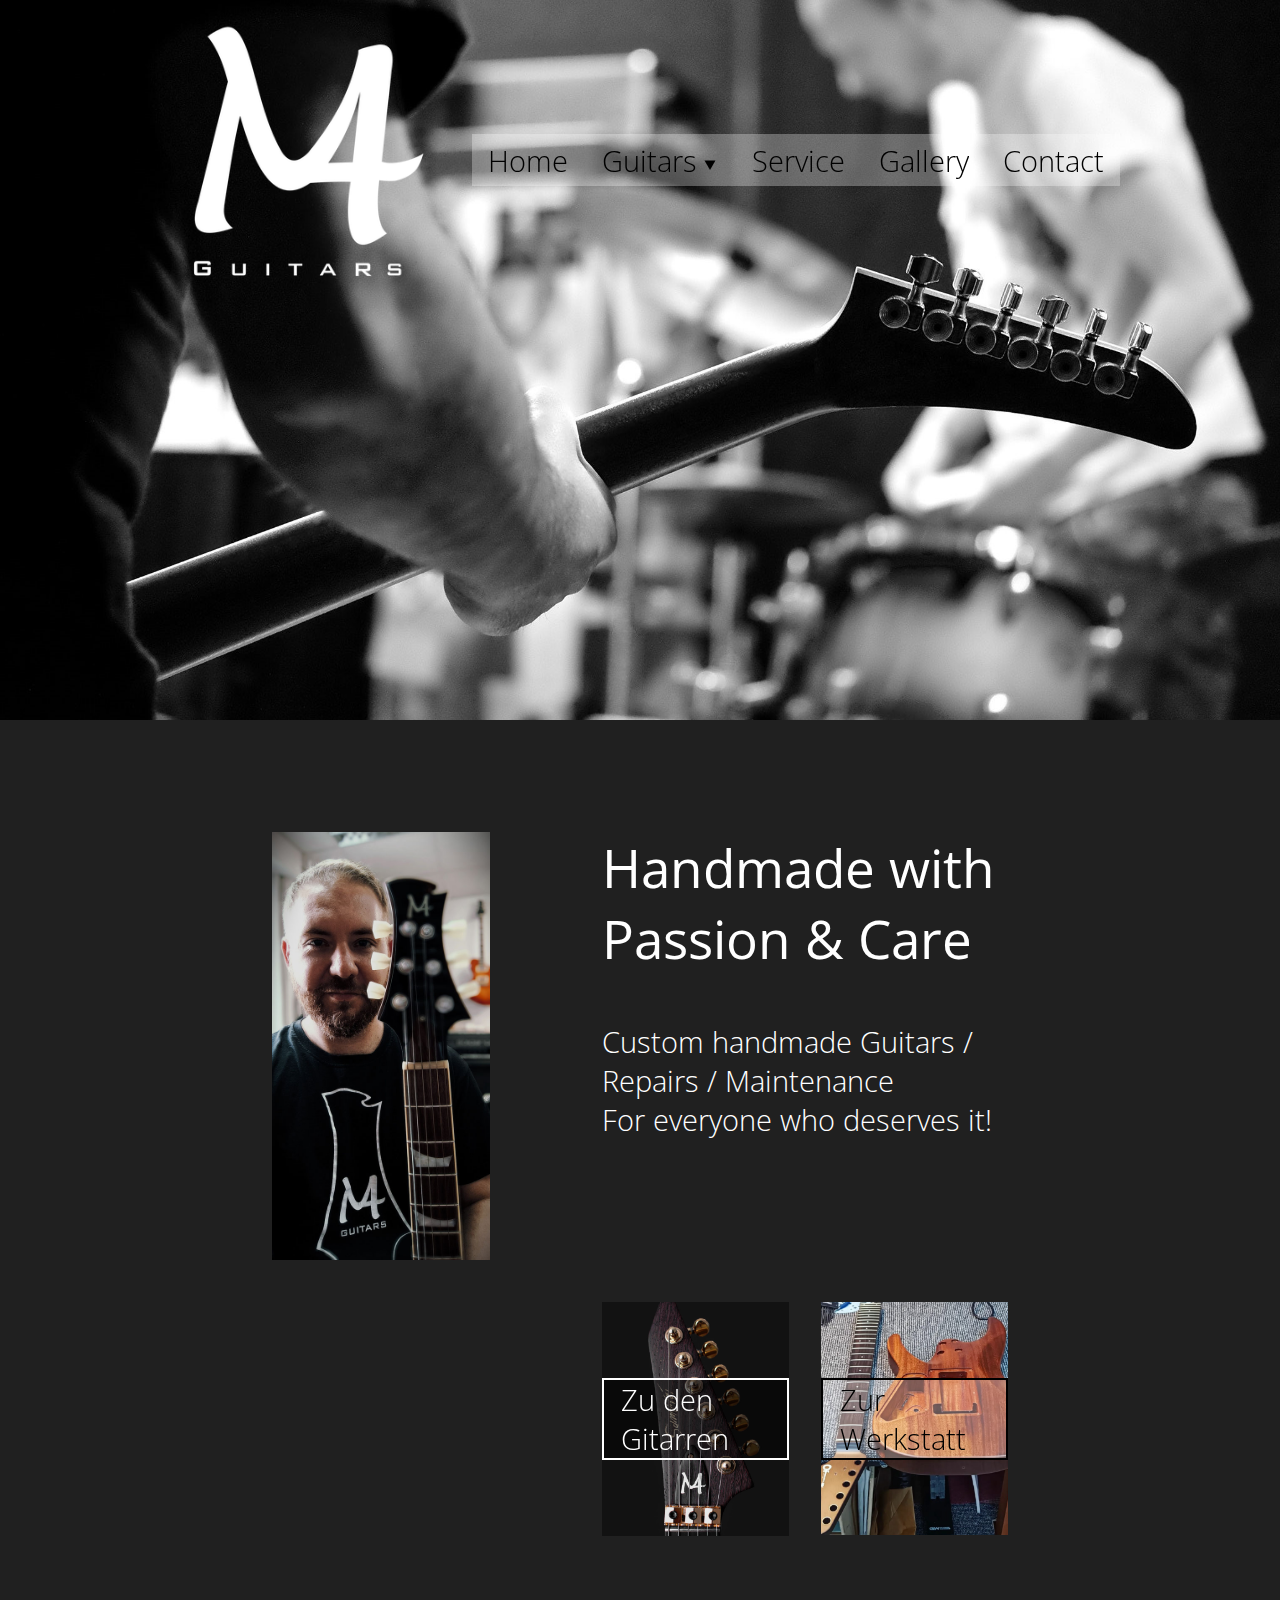
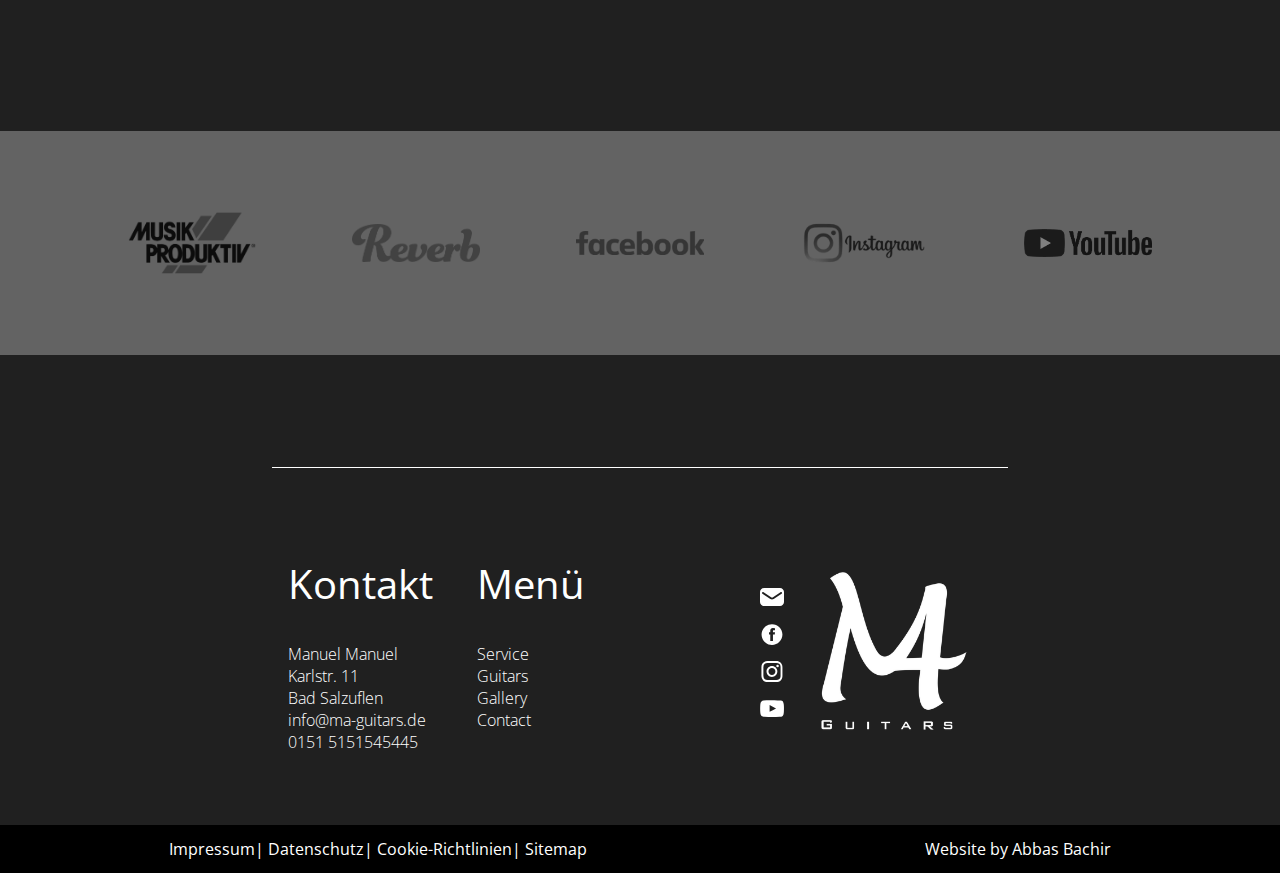
==== commit 43d71c8c: "finished contact-page" ====
--- a/index.html
+++ b/index.html
@@ -37,11 +37,7 @@
 
             <div class="header-background"></div>
         </header>
-
-        <form class="contact-form-container">
-            
-        </form>
-
+        
         <section id="nr2" class="first-section">
             <div class="manuel-pic-container">
                 <img src="images/mahmoud.jpg" alt="Manuel-Ali" class="manuel-pic">
@@ -68,9 +64,6 @@
 
         <section id="" class="section_socials">
             <div class="section_socials-container">
-                <div class="section_socials-text-container">
-                    <h1>Where to find me</h1>
-                </div>
                 <div class="socials-container">
                     <div class="socials-links-container">
                         <a href="https://www.musik-produktiv.de/e-gitarre/manuel-ali-guitars/" 
--- a/style.css
+++ b/style.css
@@ -16,9 +16,9 @@
     --transparent-background: rgba(255, 255, 255, 0.3);
     --transparent-nav: rgba(255, 255, 255, 0.3);
     --outer-margin: 17rem;
-    --font-size-h1: 4rem;
+    --font-size-h1: 3.3rem;
     --font-size-h2: 2.5rem;
-    --font-size-text: 2rem;
+    --font-size-text: 1.8rem;
 }
 body{
     background-color: rgb(32, 32, 32);
@@ -150,8 +150,8 @@
     justify-content: flex-start;
 }
 .manuel-pic-container{
-    width: 30rem;
-    height: 50rem;
+    width: 26rem;
+    height: 45rem;
     overflow: hidden;
 }
 .manuel-pic{
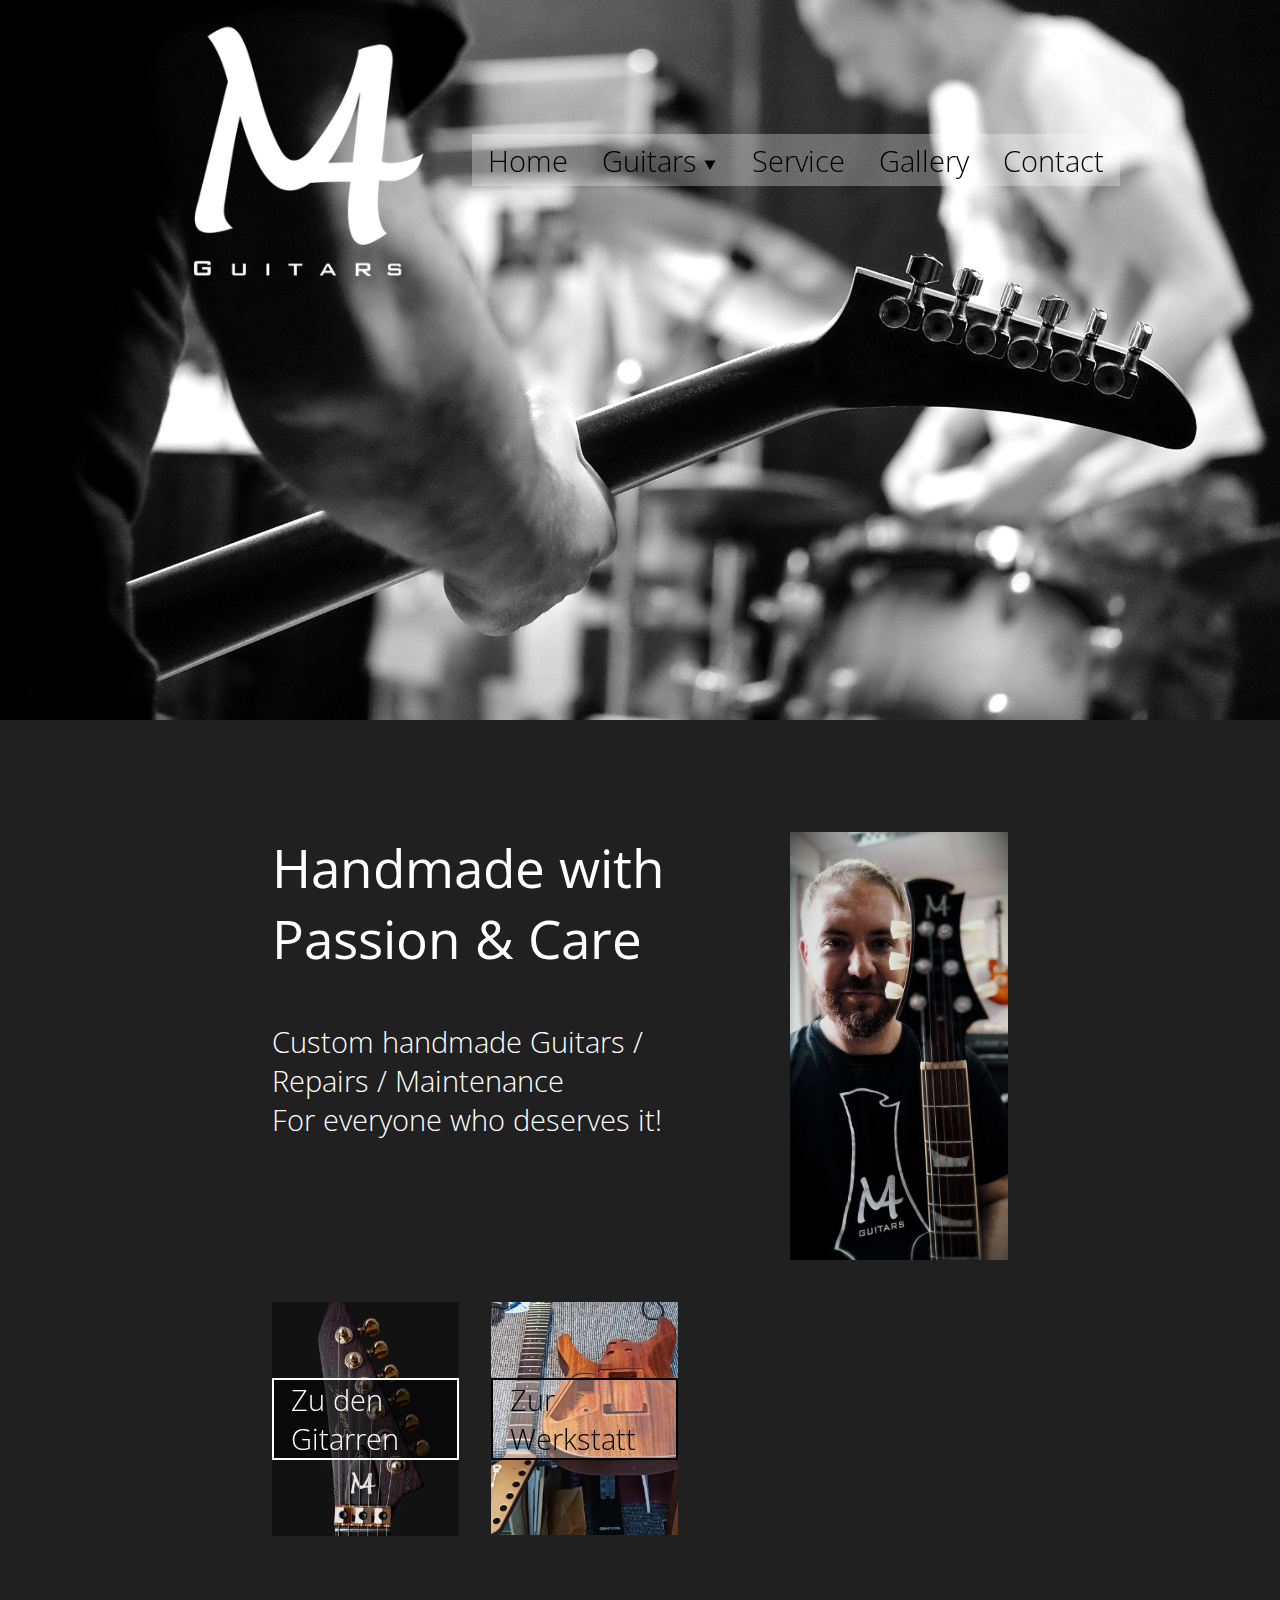
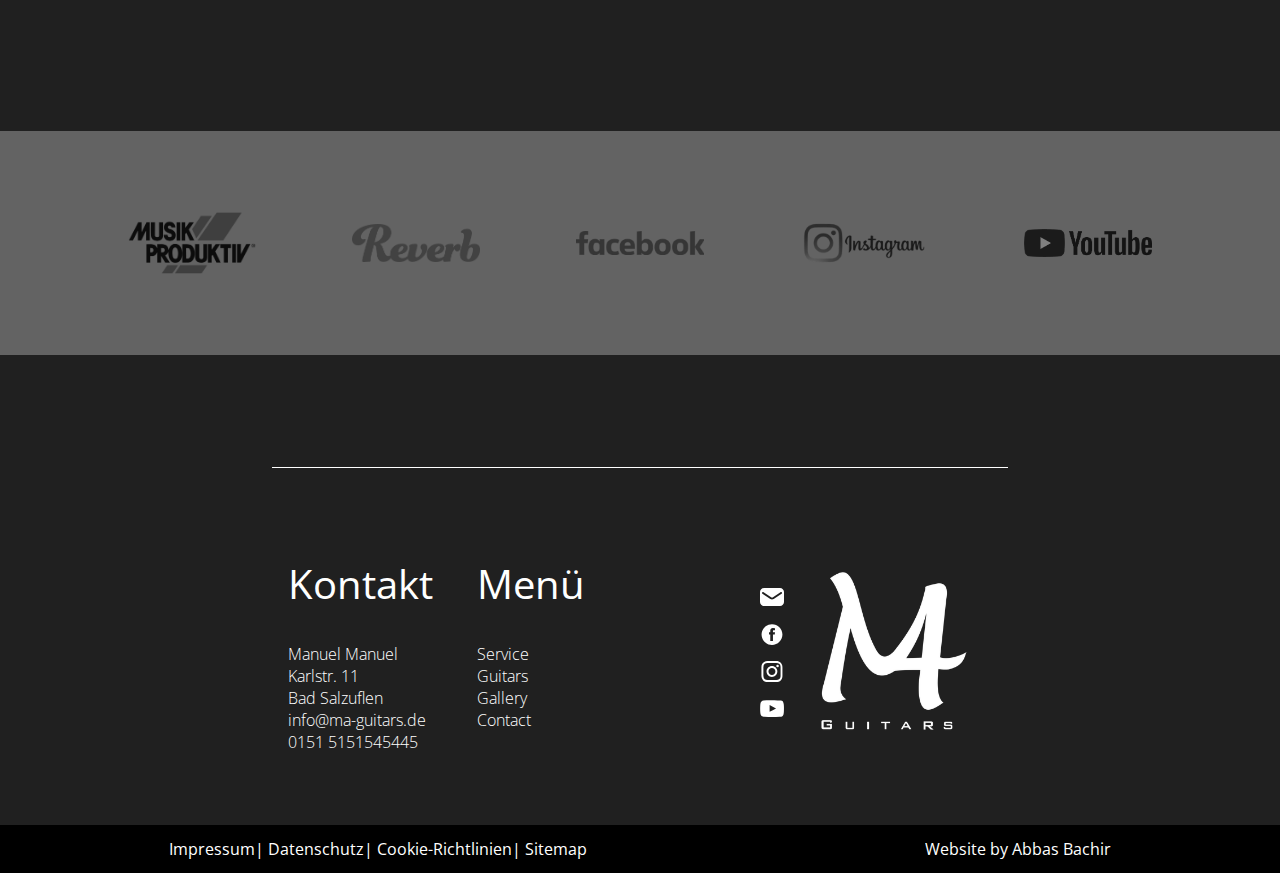
==== commit cdb9a5e3: "put mahmoud pic right" ====
--- a/index.html
+++ b/index.html
@@ -37,12 +37,8 @@
 
             <div class="header-background"></div>
         </header>
-        
+
         <section id="nr2" class="first-section">
-            <div class="manuel-pic-container">
-                <img src="images/mahmoud.jpg" alt="Manuel-Ali" class="manuel-pic">
-            </div>
-
             <div class="section_1-container">
                 <div class="section_1-text">
                     <h1>Handmade with Passion & Care</h1>
@@ -59,6 +55,10 @@
                 </div>
 
             </div>
+            <div class="manuel-pic-container">
+                <img src="images/mahmoud.jpg" alt="Manuel-Ali" class="manuel-pic">
+            </div>
+
             
         </section>
 
